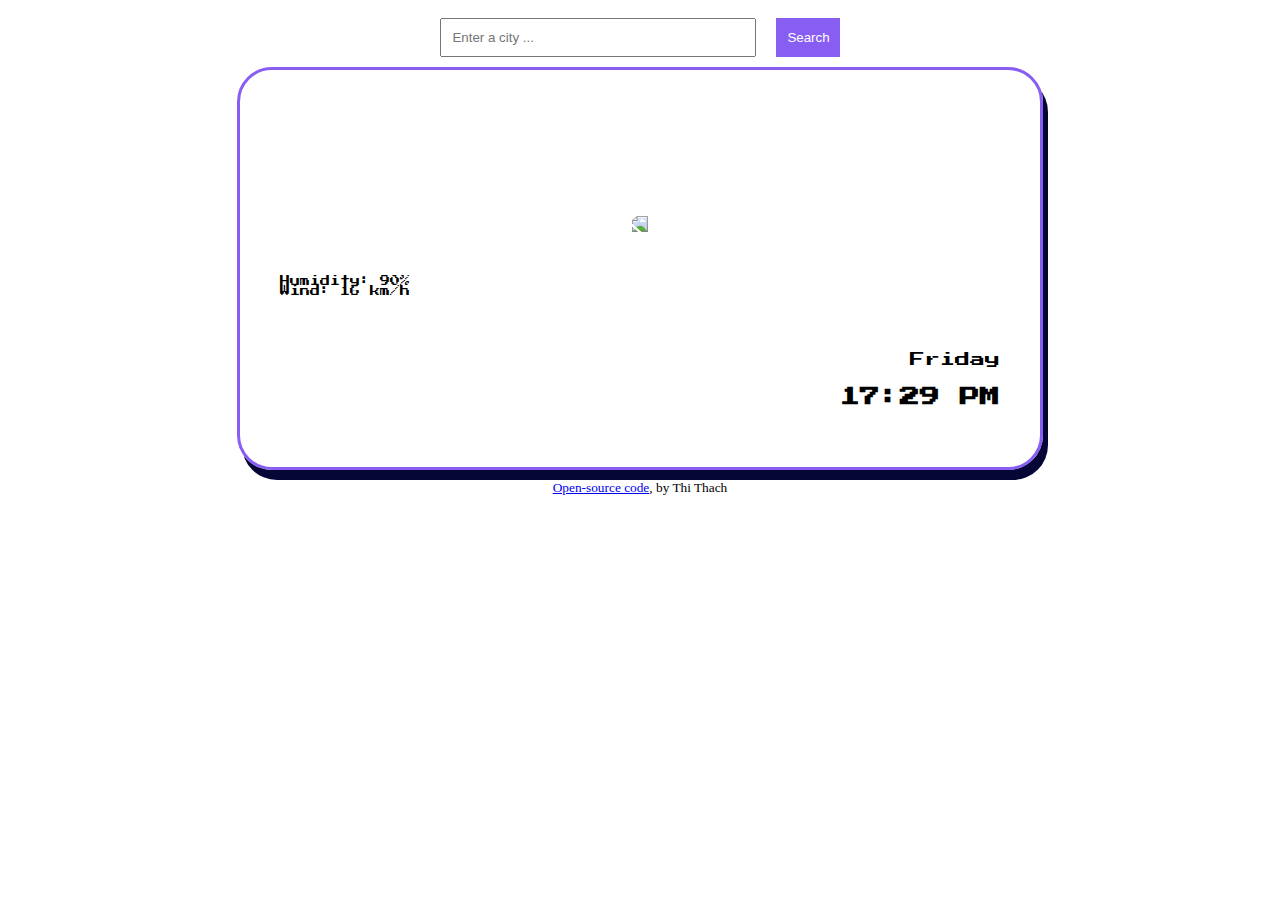
==== index.html @ b1c1e5f7 "Create form and styling" ====
<!DOCTYPE html>
<html lang="en">
  <head>
    <meta charset="UTF-8" />
    <meta name="viewport" content="width=device-width, initial-scale=1.0" />
    <meta http-equiv="X-UA-Compatible" content="ie=edge" />
    <link href="https://cdn.jsdelivr.net/npm/bootstrap@5.2.2/dist/css/bootstrap.min.css" rel="stylesheet" integrity="sha384-Zenh87qX5JnK2Jl0vWa8Ck2rdkQ2Bzep5IDxbcnCeuOxjzrPF/et3URy9Bv1WTRi" crossorigin="anonymous">
<link rel="preconnect" href="https://fonts.gstatic.com" crossorigin>
<link href="https://fonts.googleapis.com/css2?family=Press+Start+2P&display=swap" rel="stylesheet">
    <link rel="stylesheet" href="src/styles.css"/>
    <title>Cozy Weather App</title>
    <script src="https://cdn.jsdelivr.net/npm/axios@1.1.2/dist/axios.min.js"></script>
  </head>
  <body>
        <form id="search-form">
                <input type="search" id="search-bar" placeholder="Enter a city ..." class="form-control" />
                <button type="submit" id="search-button" value="Search" class="btn btn-primary">Search</button>     
        </form>
      </div>
    <div class ="block">
        <div class="container text-center">
            <div class="row">
                <div class="col">
                    <h3 id="city">Toronto, ON</h3>
                    <h1>18°C</h1>
                    <div><img src="https://s3.amazonaws.com/shecodesio-production/uploads/files/000/053/245/original/kindpng_4183928.png?1668302790" width="200" id="weather-img"></div>
                    <ul>
                        <li id="description">Cloudy</li>
                        <li>Humidity: <span id="humidity">90</span>%</li>
                        <li>Wind: <span id="wind">16</span> km/h</li>
                    </ul>
                </div>
                <div class="col">
                </br>
                </br>
                
                </div>
                <div class="col">
                    <p id="current-date">Date</p>
                    <h2 id="current-time" onload="currentTime()">Time</h2>
                    <div data-video="xVf4Zk8CBj0" data-autoplay="0" data-loop="1" id="youtube-audio"></div>
                        <script src="https://www.youtube.com/iframe_api"></script>
                        <script src="https://cdn.rawgit.com/labnol/files/master/yt.js"></script>
                    </div>
                </div>
            </div>
        </div>      
    </div>
        <small class="author"><a href="https://github.com/julietthach/cozy-weather-app" target="_blank">Open-source code</a>, by Thi Thach</small>
    <script src="src/index.js"></script>
    <script src="https://cdn.jsdelivr.net/npm/bootstrap@5.2.2/dist/js/bootstrap.bundle.min.js" integrity="sha384-OERcA2EqjJCMA+/3y+gxIOqMEjwtxJY7qPCqsdltbNJuaOe923+mo//f6V8Qbsw3" crossorigin="anonymous"></script>
  </body>
</html>
---- src/styles.css ----
#search-form {
    display: flex;
    justify-content: center;
}
#search-bar {
    margin: 10px;
    padding: 10px;
   width: 25%;
}

#search-button {
    width: 5%;
    margin: 10px;
    padding: 10px;
    color: white;
    background-color: #885df1;
    border: 1px solid #885df1;
}

.block {
    margin: 0 auto;
    text-align: center;
    padding: 30px;
    border: 3px solid #885df1;
    border-radius: 35px;
    max-width: 740px;
    min-width: 550px;
    background-image: url(https://images.squarespace-cdn.com/content/v1/5c702bc465019f9573ec4c2b/1630094368745-GB8NVYEVVHB2UKX8Y3FU/final+with+character+in+window.gif?format=750w);
    box-shadow: 5px 10px #060636;
}

h3 {
    margin: 0;
    padding: 10px;
    font-family: 'Press Start 2P', cursive;
    font-size: 16px;
    color: white;
    text-align: left;
}

h1 {
    margin: 0;
    padding: 10px;
    font-family: 'Press Start 2P', cursive;
    font-size: 50px;
    color: white;
    text-align: left;
}

h2, #current-time {
    margin: 0;
    padding: 10px;
    font-family: 'Press Start 2P', cursive;
    font-size: 20px;
    color: black;
    text-align: right;
    font-weight: bold;
}

p, #current-date {
    margin: 0;
    padding: 10px;
    font-family: 'Press Start 2P', cursive;
    font-size: 15px;
    color: black;
    text-align: right;
}

ul {
    list-style: none;
    margin: 0;
    padding:10px;
    text-align: left;
    font-family: 'Press Start 2P', cursive;
    font-size: 10px;
    color: black;

}

.next-forecast {
    margin: 0;
    padding: 10px;
    font-family: 'Press Start 2P', cursive;
    font-size: 15px;
    color: black;
    text-align: right;
}

#youtube-audio {
    margin: 0;
    padding:10px;
    text-align: right;
}

#weather-img {
    transform: scaleX(-1);
    margin: 0;
    padding: 10px;
}

#description {
    color: white;
    font-size: 20px;
}

.author {
    padding-top: 10px;
    display: block;
    text-align: center;
}
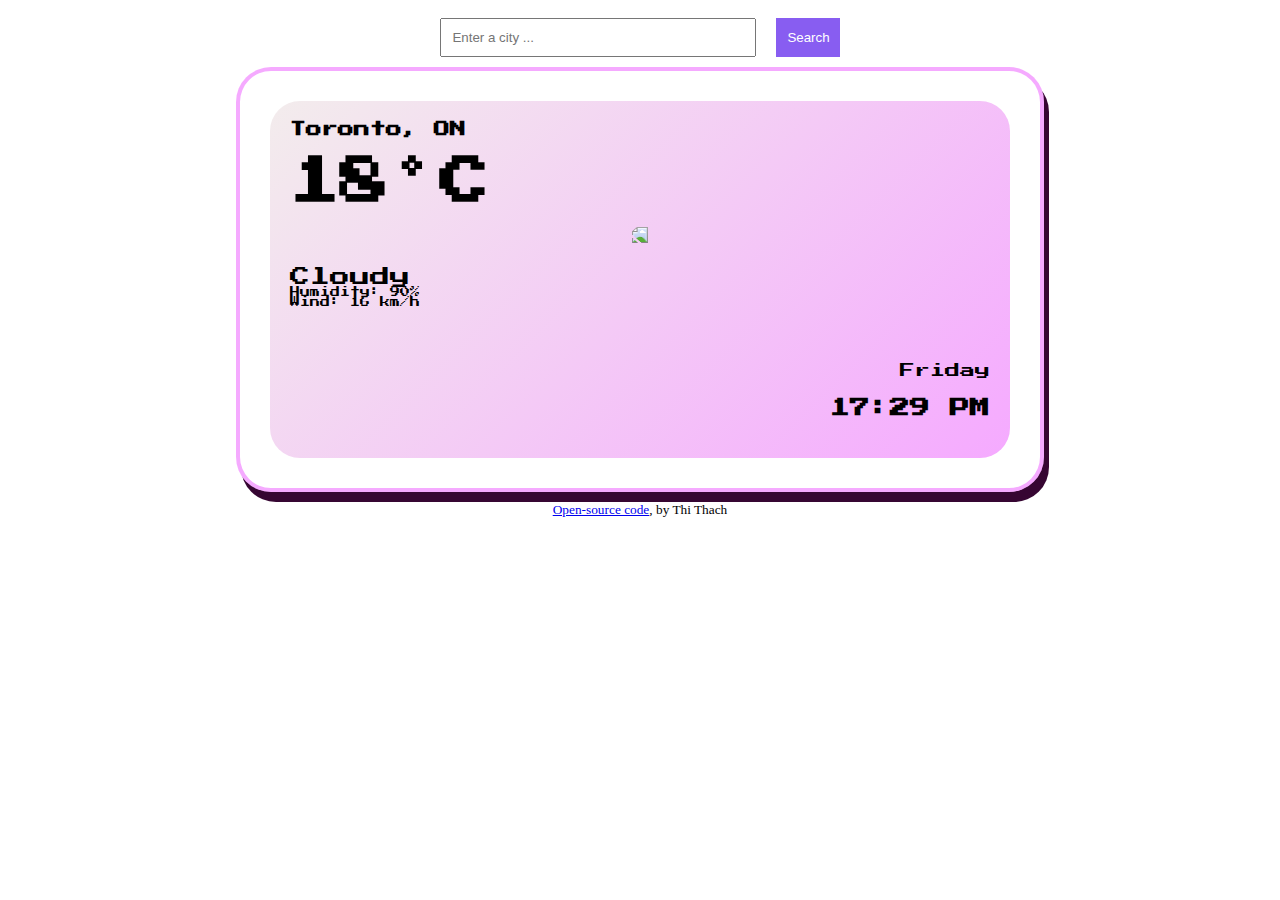
==== commit f2d1754d: "Create image overlay" ====
--- a/index.html
+++ b/index.html
@@ -16,8 +16,11 @@
                 <input type="search" id="search-bar" placeholder="Enter a city ..." class="form-control" />
                 <button type="submit" id="search-button" value="Search" class="btn btn-primary">Search</button>     
         </form>
-      </div>
+
+
+
     <div class ="block">
+        <div class="overlay">
         <div class="container text-center">
             <div class="row">
                 <div class="col">
@@ -44,7 +47,9 @@
                     </div>
                 </div>
             </div>
-        </div>      
+        </div>     
+        </div>
+        
     </div>
         <small class="author"><a href="https://github.com/julietthach/cozy-weather-app" target="_blank">Open-source code</a>, by Thi Thach</small>
     <script src="src/index.js"></script>
--- a/src/styles.css
+++ b/src/styles.css
@@ -15,18 +15,28 @@
     color: white;
     background-color: #885df1;
     border: 1px solid #885df1;
+    
 }
 
 .block {
     margin: 0 auto;
     text-align: center;
-    padding: 30px;
-    border: 3px solid #885df1;
     border-radius: 35px;
     max-width: 740px;
     min-width: 550px;
     background-image: url(https://images.squarespace-cdn.com/content/v1/5c702bc465019f9573ec4c2b/1630094368745-GB8NVYEVVHB2UKX8Y3FU/final+with+character+in+window.gif?format=750w);
-    box-shadow: 5px 10px #060636;
+    padding: 30px;
+    box-shadow: 5px 10px #360632;
+    border: 4px solid #e415ff5d;
+}
+
+.overlay {
+    z-index: 2;
+    background: linear-gradient(135deg, #f0e8e8d0, #e415ff5d);
+    border-radius: 30px;
+   
+    padding: 10px;
+    
 }
 
 h3 {
@@ -34,7 +44,7 @@
     padding: 10px;
     font-family: 'Press Start 2P', cursive;
     font-size: 16px;
-    color: white;
+    color: black;
     text-align: left;
 }
 
@@ -43,7 +53,7 @@
     padding: 10px;
     font-family: 'Press Start 2P', cursive;
     font-size: 50px;
-    color: white;
+    color: black;
     text-align: left;
 }
 
@@ -99,7 +109,7 @@
 }
 
 #description {
-    color: white;
+    color: black;
     font-size: 20px;
 }
 
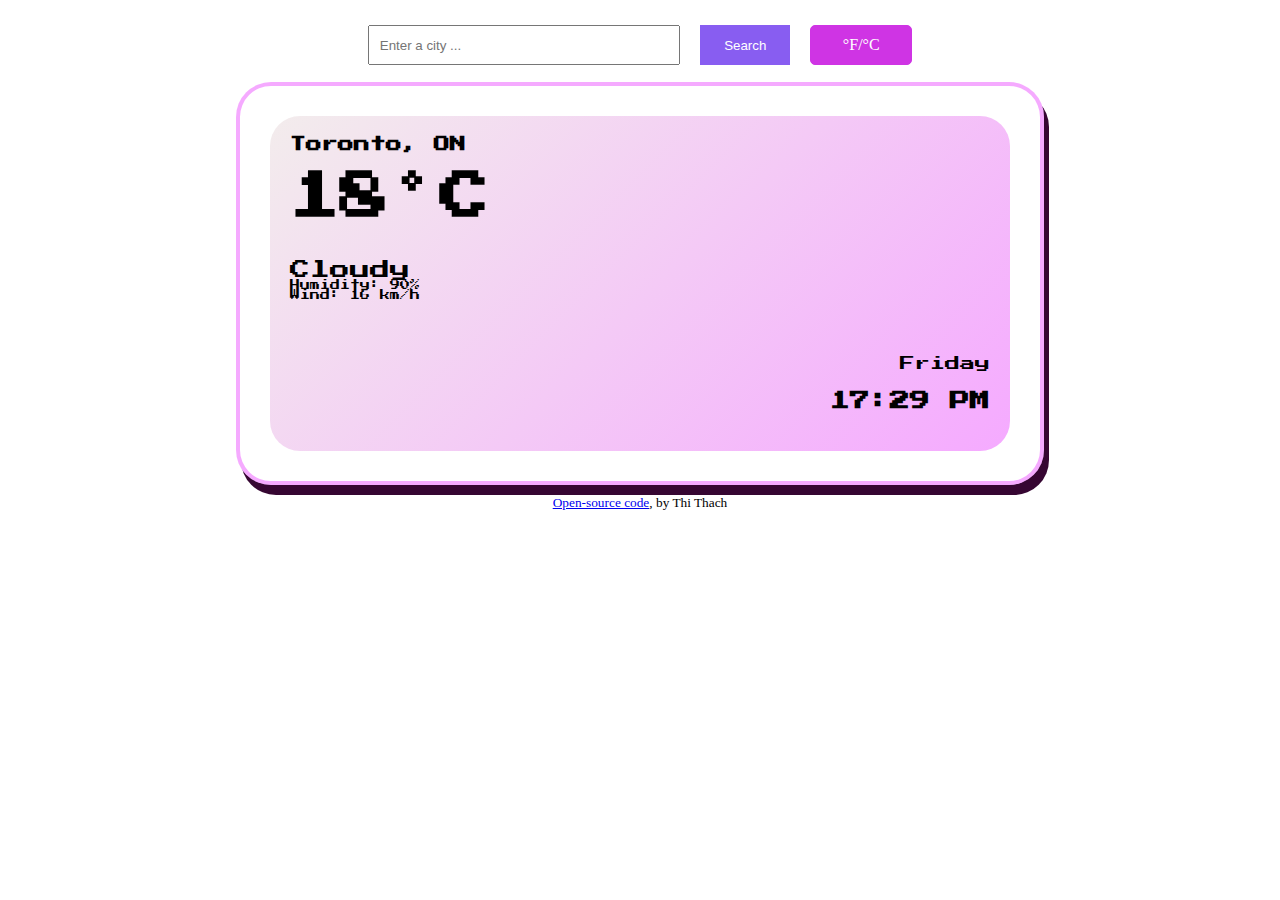
==== commit f01ddd27: "Add geolocation to weather API" ====
--- a/index.html
+++ b/index.html
@@ -14,7 +14,8 @@
   <body>
         <form id="search-form">
                 <input type="search" id="search-bar" placeholder="Enter a city ..." class="form-control" />
-                <button type="submit" id="search-button" value="Search" class="btn btn-primary">Search</button>     
+                <button type="submit" id="search-button" value="Search" class="btn btn-primary">Search</button>
+                <span id="farenheit-link">°F/°C</span>     
         </form>
 
 
@@ -25,8 +26,8 @@
             <div class="row">
                 <div class="col">
                     <h3 id="city">Toronto, ON</h3>
-                    <h1>18°C</h1>
-                    <div><img src="https://s3.amazonaws.com/shecodesio-production/uploads/files/000/053/245/original/kindpng_4183928.png?1668302790" width="200" id="weather-img"></div>
+                    <h1><span id="temperature">18</span>°C</h1>
+                    <div><img src="" width="200" id="icon"></div>
                     <ul>
                         <li id="description">Cloudy</li>
                         <li>Humidity: <span id="humidity">90</span>%</li>
--- a/src/styles.css
+++ b/src/styles.css
@@ -1,11 +1,12 @@
 #search-form {
     display: flex;
     justify-content: center;
+    padding: 7px;
 }
 #search-bar {
     margin: 10px;
     padding: 10px;
-   width: 25%;
+    width: 25%;
 }
 
 #search-button {
@@ -15,6 +16,35 @@
     color: white;
     background-color: #885df1;
     border: 1px solid #885df1;
+    min-width: 90px;
+}
+
+#search-button:hover {
+    background-color: white;   
+    color: #885df1;
+    border: 1px solid #885df1;
+    transition: 0.4s;
+}
+
+#farenheit-link {
+    width: 3.5%;
+    margin: 10px;
+    padding: 10px;
+    color: white;
+    background-color: #cf34e4;
+    border: 1px solid #cf34e4;
+    border-radius: 5px;
+    text-align: center;
+    min-width: 80px;
+    white-space: nowrap;
+}
+
+#farenheit-link:hover {
+    background-color: white;   
+    color: #cf34e4;
+    border: 1px solid #cf34e4;
+    transition: 0.4s;
+    cursor: pointer;
     
 }
 
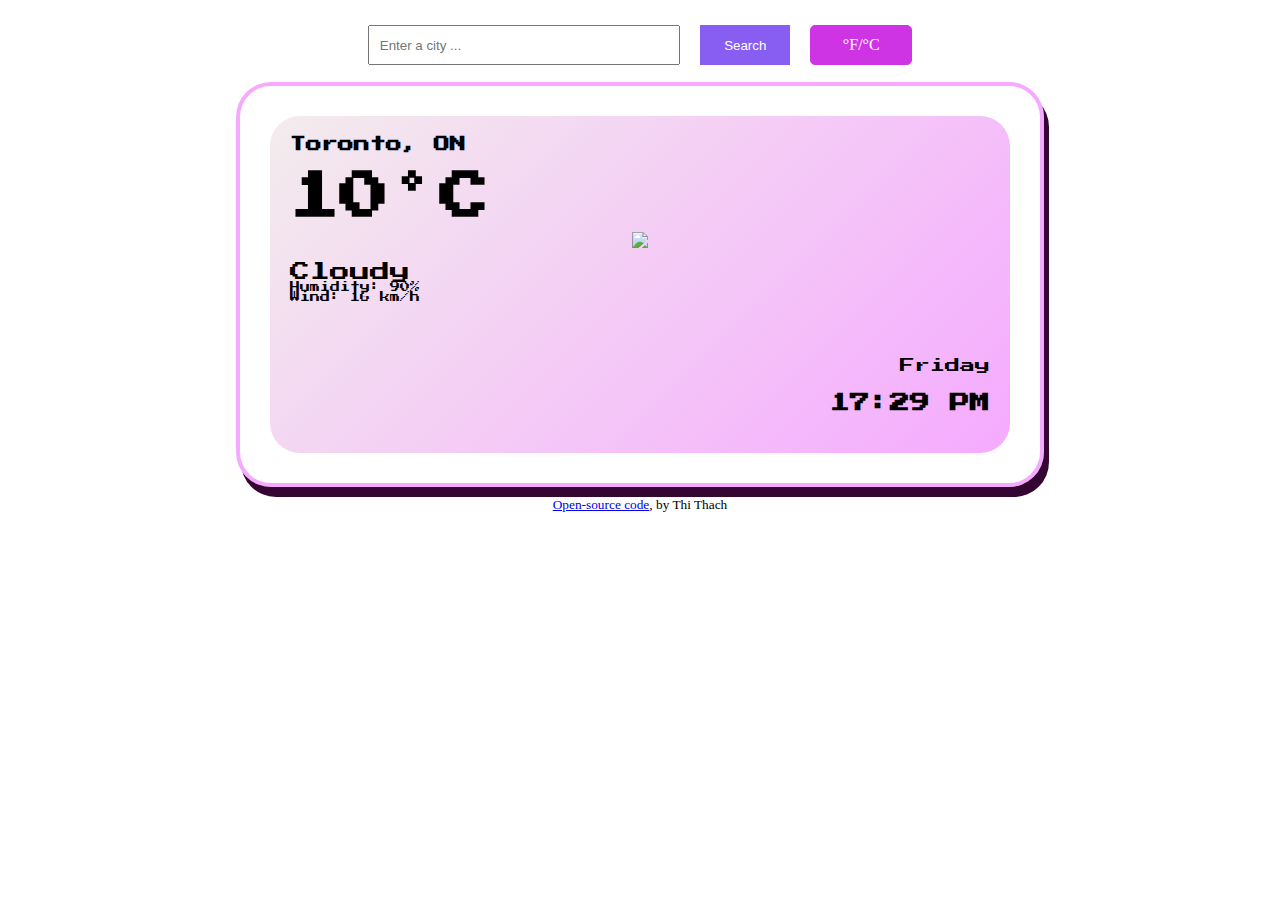
==== commit dfee9ad7: "Add relevant weather icon to API" ====
--- a/index.html
+++ b/index.html
@@ -26,8 +26,8 @@
             <div class="row">
                 <div class="col">
                     <h3 id="city">Toronto, ON</h3>
-                    <h1><span id="temperature">18</span>°C</h1>
-                    <div><img src="" width="200" id="icon"></div>
+                    <h1><span id="temperature">10</span>°C</h1>
+                    <div><img src="http://openweathermap.org/img/wn/03d@2x.png" width="100" id="icon"></div>
                     <ul>
                         <li id="description">Cloudy</li>
                         <li>Humidity: <span id="humidity">90</span>%</li>
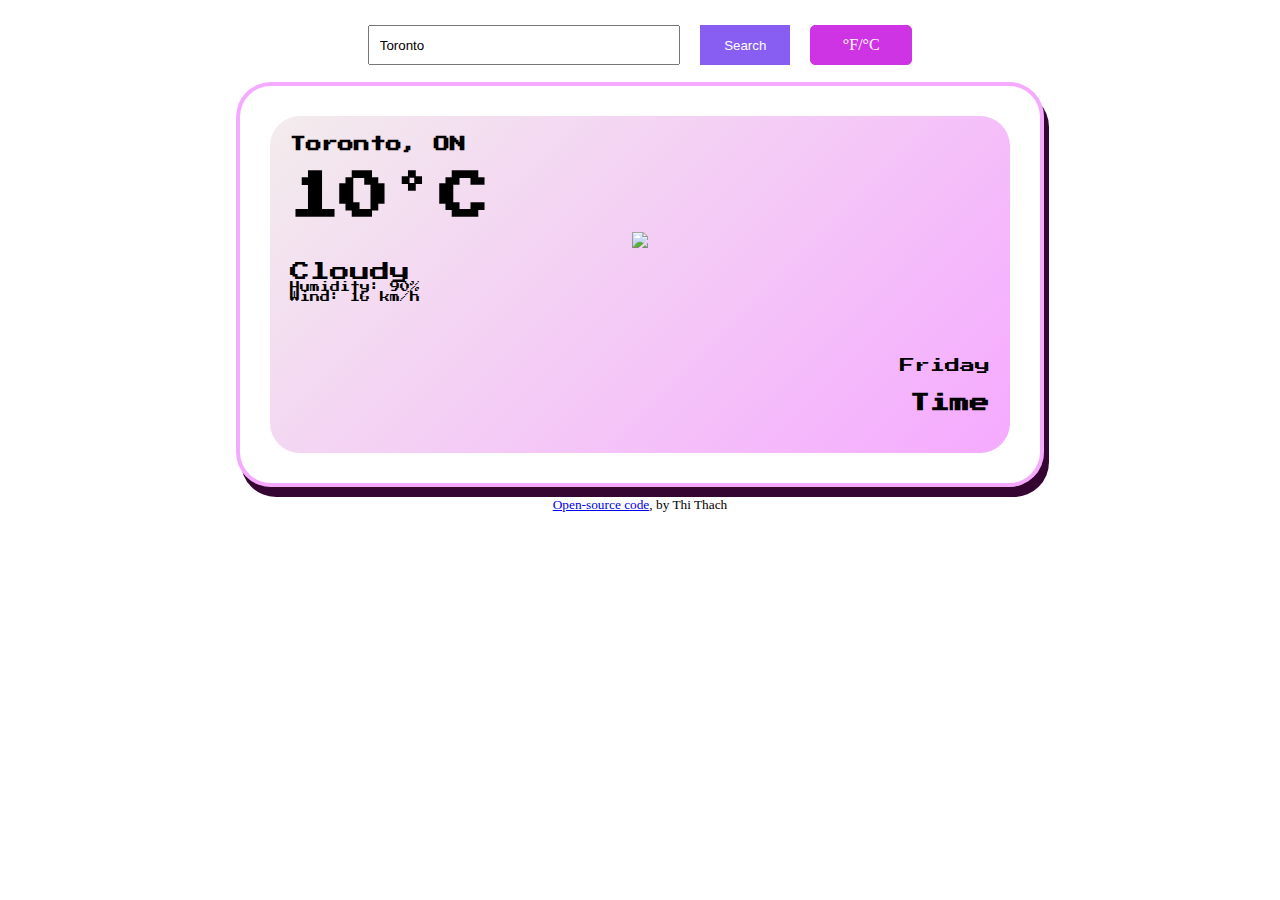
==== commit 088aee5a: "Display default city and temperature" ====
--- a/index.html
+++ b/index.html
@@ -13,7 +13,7 @@
   </head>
   <body>
         <form id="search-form">
-                <input type="search" id="search-bar" placeholder="Enter a city ..." class="form-control" />
+                <input type="search" id="search-bar" placeholder="Enter a city ..." class="form-control" value="Toronto" />
                 <button type="submit" id="search-button" value="Search" class="btn btn-primary">Search</button>
                 <span id="farenheit-link">°F/°C</span>     
         </form>
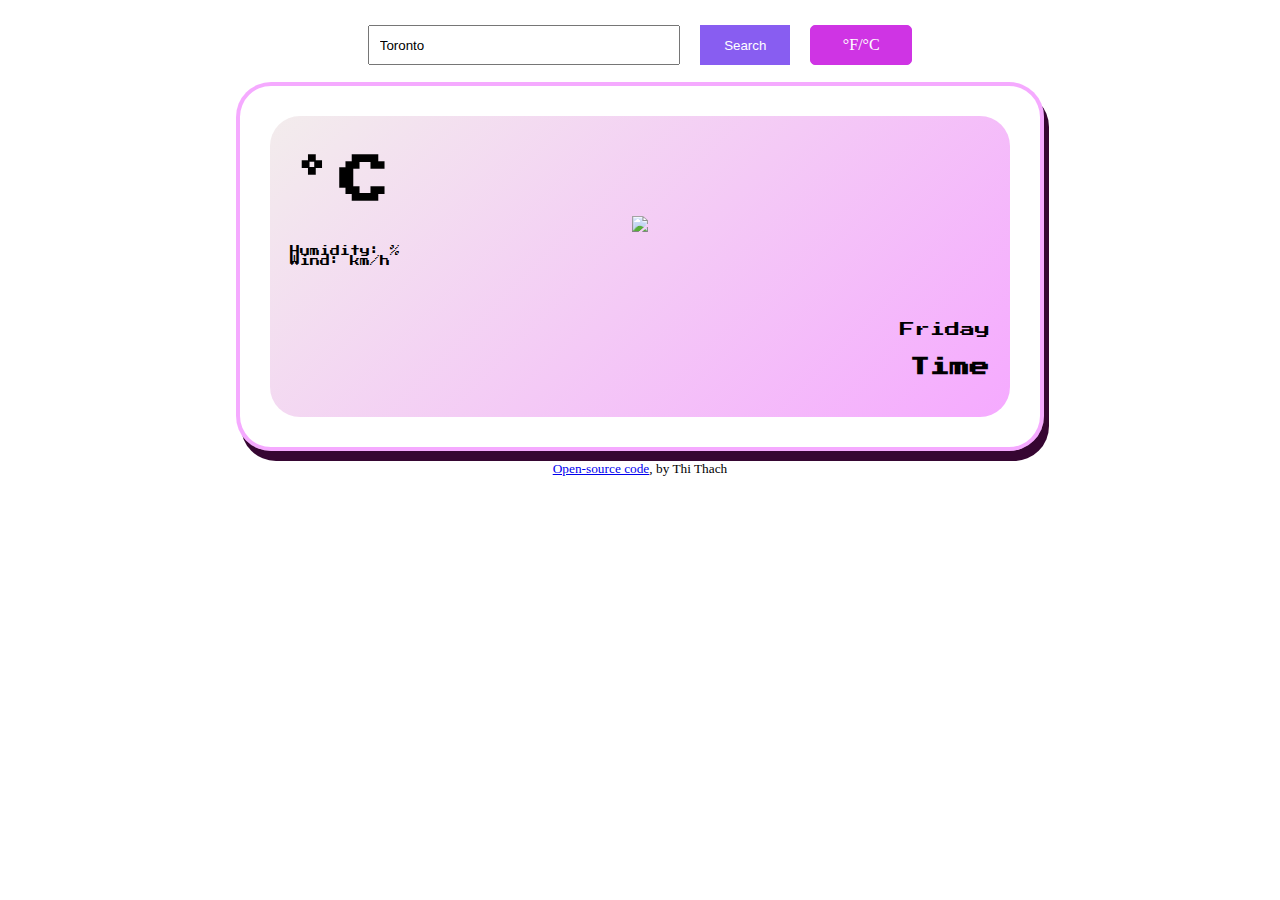
==== commit 4a03e821: "Remove template text" ====
--- a/index.html
+++ b/index.html
@@ -25,13 +25,13 @@
         <div class="container text-center">
             <div class="row">
                 <div class="col">
-                    <h3 id="city">Toronto, ON</h3>
-                    <h1><span id="temperature">10</span>°C</h1>
+                    <h3 id="city"></h3>
+                    <h1><span id="temperature"></span>°C</h1>
                     <div><img src="http://openweathermap.org/img/wn/03d@2x.png" width="100" id="icon"></div>
                     <ul>
-                        <li id="description">Cloudy</li>
-                        <li>Humidity: <span id="humidity">90</span>%</li>
-                        <li>Wind: <span id="wind">16</span> km/h</li>
+                        <li id="description"></li>
+                        <li>Humidity: <span id="humidity"></span>%</li>
+                        <li>Wind: <span id="wind"></span> km/h</li>
                     </ul>
                 </div>
                 <div class="col">
